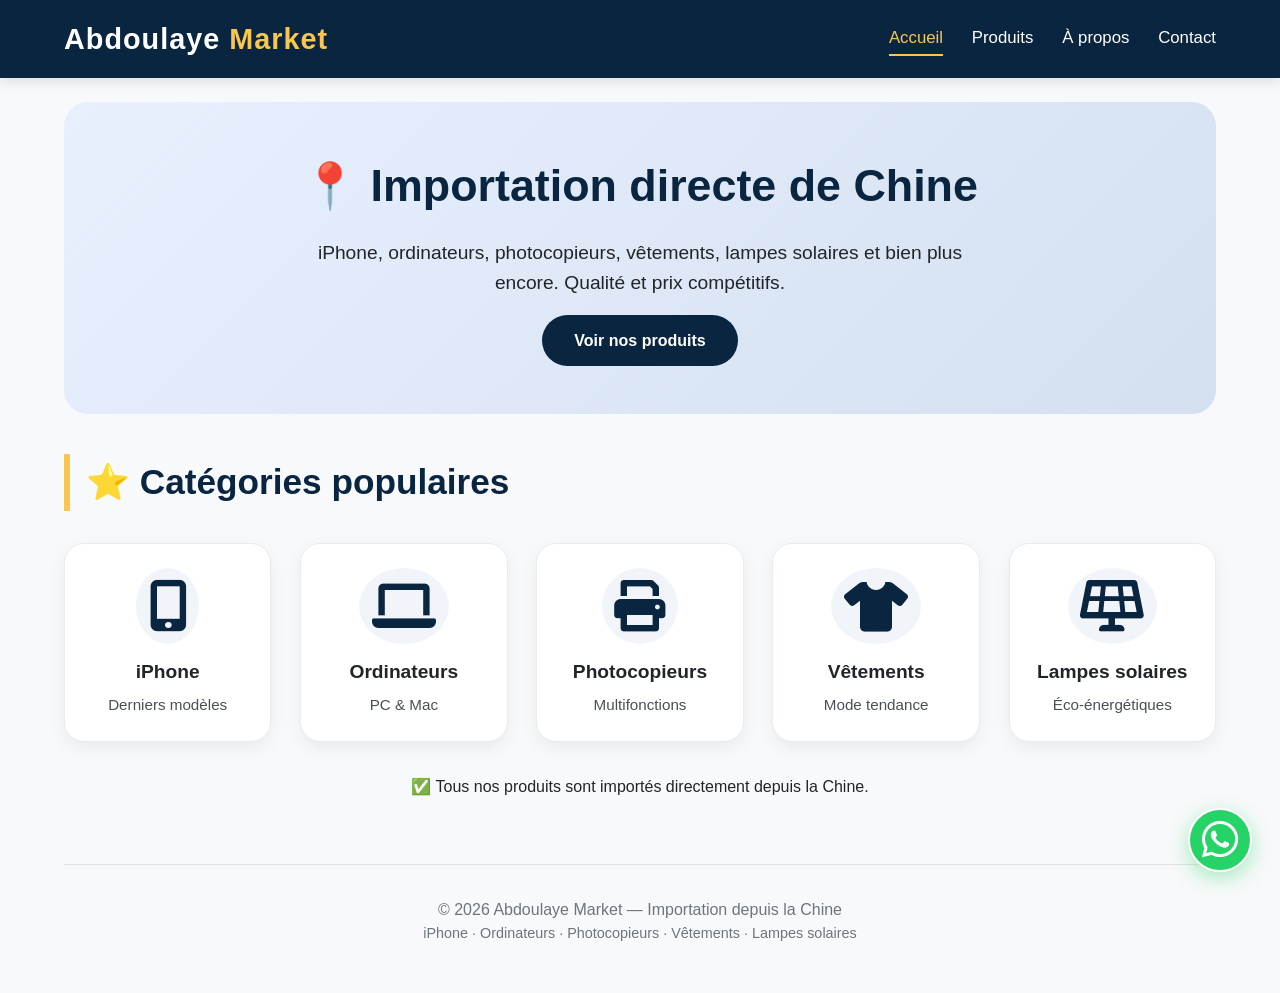
==== index.html @ 20791dfb "Add files via upload" ====
<!DOCTYPE html>
<html lang="fr">
<head>
    <meta charset="UTF-8">
    <meta name="viewport" content="width=device-width, initial-scale=1.0, maximum-scale=1.5">
    <title>Abdoulaye Market - Produits importés de Chine</title>
    <!-- Font Awesome pour les icônes -->
    <link rel="stylesheet" href="https://cdnjs.cloudflare.com/ajax/libs/font-awesome/6.0.0-beta3/css/all.min.css">
    <style>
        * {
            margin: 0;
            padding: 0;
            box-sizing: border-box;
            font-family: 'Segoe UI', Roboto, Helvetica, Arial, sans-serif;
        }

        body {
            background-color: #f8f9fa;
            color: #212529;
            line-height: 1.6;
            padding-bottom: 3rem;
        }

        /* --- HEADER & NAVIGATION --- */
        header {
            background: #0a2540;
            color: white;
            padding: 1rem 0;
            box-shadow: 0 4px 12px rgba(0,0,0,0.1);
            position: sticky;
            top: 0;
            z-index: 100;
        }

        .container {
            max-width: 1200px;
            margin: 0 auto;
            padding: 0 1.5rem;
        }

        .header-flex {
            display: flex;
            justify-content: space-between;
            align-items: center;
            flex-wrap: wrap;
        }

        .logo h1 {
            font-size: 1.8rem;
            font-weight: 700;
            letter-spacing: 1px;
        }
        .logo span {
            color: #f9c74f;
        }

        nav ul {
            list-style: none;
            display: flex;
            gap: 1.8rem;
            flex-wrap: wrap;
        }

        nav ul li a {
            color: white;
            text-decoration: none;
            font-weight: 500;
            font-size: 1.05rem;
            padding: 0.4rem 0;
            border-bottom: 2px solid transparent;
            transition: 0.2s;
        }

        nav ul li a:hover,
        nav ul li a.active {
            border-bottom-color: #f9c74f;
            color: #f9c74f;
        }

        /* --- PAGES (section cachée / affichée) --- */
        .page {
            display: none;
            animation: fadeIn 0.3s ease;
        }

        .page.active {
            display: block;
        }

        @keyframes fadeIn {
            0% { opacity: 0; transform: translateY(6px); }
            100% { opacity: 1; transform: translateY(0); }
        }

        /* --- SECTIONS GÉNÉRIQUES --- */
        .section-title {
            font-size: 2.2rem;
            font-weight: 600;
            margin: 2rem 0 1.5rem;
            color: #0a2540;
            border-left: 6px solid #f9c74f;
            padding-left: 1rem;
        }

        .hero {
            background: linear-gradient(135deg, #e8f0fe 0%, #d4e0f0 100%);
            padding: 3rem 2rem;
            border-radius: 24px;
            margin: 1.5rem 0 2.5rem;
            text-align: center;
        }

        .hero h2 {
            font-size: 2.8rem;
            color: #0a2540;
        }
        .hero p {
            font-size: 1.2rem;
            max-width: 700px;
            margin: 1rem auto;
        }

        .btn {
            display: inline-block;
            background: #0a2540;
            color: white;
            padding: 0.8rem 2rem;
            border-radius: 40px;
            text-decoration: none;
            font-weight: 600;
            transition: 0.2s;
            border: none;
            cursor: pointer;
        }
        .btn:hover {
            background: #f9c74f;
            color: #0a2540;
            transform: scale(1.02);
        }

        /* --- GRILLE PRODUITS --- */
        .product-grid {
            display: grid;
            grid-template-columns: repeat(auto-fit, minmax(190px, 1fr));
            gap: 1.8rem;
            margin: 2rem 0;
        }

        .product-card {
            background: white;
            padding: 1.5rem 1rem;
            border-radius: 20px;
            box-shadow: 0 6px 18px rgba(0,0,0,0.06);
            text-align: center;
            transition: 0.2s;
            border: 1px solid #e9ecef;
        }
        .product-card:hover {
            transform: translateY(-5px);
            box-shadow: 0 12px 28px rgba(0,0,0,0.08);
        }
        .product-card i {
            font-size: 3.2rem;
            color: #0a2540;
            background: #f1f5f9;
            padding: 0.8rem;
            border-radius: 50%;
            margin-bottom: 0.8rem;
        }
        .product-card h3 {
            font-size: 1.2rem;
            margin-bottom: 0.3rem;
        }
        .product-card p {
            color: #495057;
            font-size: 0.95rem;
        }

        /* --- CONTACT / À PROPOS --- */
        .contact-info {
            background: white;
            padding: 2rem;
            border-radius: 24px;
            box-shadow: 0 4px 12px rgba(0,0,0,0.04);
            margin: 2rem 0;
        }
        .contact-info p {
            font-size: 1.1rem;
            margin: 0.6rem 0;
        }
        .contact-info i {
            width: 2rem;
            color: #0a2540;
        }

        .about-text {
            background: white;
            padding: 2rem;
            border-radius: 24px;
            box-shadow: 0 4px 12px rgba(0,0,0,0.04);
            font-size: 1.1rem;
        }

        /* --- WHATSAPP FLOTTANT --- */
        .whatsapp-float {
            position: fixed;
            bottom: 28px;
            right: 28px;
            background-color: #25d366;
            color: white;
            width: 64px;
            height: 64px;
            border-radius: 50%;
            display: flex;
            align-items: center;
            justify-content: center;
            font-size: 2.6rem;
            box-shadow: 0 6px 20px rgba(37, 211, 102, 0.4);
            z-index: 999;
            transition: 0.2s;
            text-decoration: none;
            border: 2px solid white;
        }

        .whatsapp-float:hover {
            transform: scale(1.08);
            background-color: #20b85f;
            box-shadow: 0 8px 28px rgba(37, 211, 102, 0.6);
        }

        /* petit tooltip sur le bouton */
        .whatsapp-float::after {
            content: "WhatsApp";
            position: absolute;
            right: 78px;
            background: #0a2540;
            color: white;
            padding: 0.3rem 0.9rem;
            border-radius: 30px;
            font-size: 0.9rem;
            font-weight: 500;
            white-space: nowrap;
            opacity: 0;
            pointer-events: none;
            transition: 0.2s;
        }
        .whatsapp-float:hover::after {
            opacity: 1;
        }

        /* --- FOOTER --- */
        footer {
            margin-top: 4rem;
            text-align: center;
            color: #6c757d;
            border-top: 1px solid #dee2e6;
            padding-top: 2rem;
        }

        /* --- RESPONSIVE --- */
        @media (max-width: 720px) {
            .header-flex {
                flex-direction: column;
                gap: 0.8rem;
            }
            nav ul {
                justify-content: center;
                gap: 1rem;
            }
            .hero h2 {
                font-size: 2rem;
            }
            .whatsapp-float {
                width: 56px;
                height: 56px;
                font-size: 2.2rem;
                bottom: 20px;
                right: 20px;
            }
            .whatsapp-float::after {
                display: none;
            }
        }
    </style>
</head>
<body>

<!-- HEADER -->
<header>
    <div class="container header-flex">
        <div class="logo">
            <h1>Abdoulaye <span>Market</span></h1>
        </div>
        <nav>
            <ul>
                <li><a href="#" class="active" data-page="accueil">Accueil</a></li>
                <li><a href="#" data-page="produits">Produits</a></li>
                <li><a href="#" data-page="apropos">À propos</a></li>
                <li><a href="#" data-page="contact">Contact</a></li>
            </ul>
        </nav>
    </div>
</header>

<!-- CONTENEUR PRINCIPAL -->
<div class="container">

    <!-- ========= PAGE ACCUEIL ========= -->
    <section id="accueil" class="page active">
        <div class="hero">
            <h2>📍 Importation directe de Chine</h2>
            <p>iPhone, ordinateurs, photocopieurs, vêtements, lampes solaires et bien plus encore. Qualité et prix compétitifs.</p>
            <a href="#" class="btn" data-page="produits">Voir nos produits</a>
        </div>

        <h2 class="section-title">⭐ Catégories populaires</h2>
        <div class="product-grid">
            <div class="product-card"><i class="fas fa-mobile-alt"></i><h3>iPhone</h3><p>Derniers modèles</p></div>
            <div class="product-card"><i class="fas fa-laptop"></i><h3>Ordinateurs</h3><p>PC & Mac</p></div>
            <div class="product-card"><i class="fas fa-print"></i><h3>Photocopieurs</h3><p>Multifonctions</p></div>
            <div class="product-card"><i class="fas fa-tshirt"></i><h3>Vêtements</h3><p>Mode tendance</p></div>
            <div class="product-card"><i class="fas fa-solar-panel"></i><h3>Lampes solaires</h3><p>Éco-énergétiques</p></div>
        </div>
        <p style="text-align:center; margin: 1.5rem 0;">✅ Tous nos produits sont importés directement depuis la Chine.</p>
    </section>

    <!-- ========= PAGE PRODUITS ========= -->
    <section id="produits" class="page">
        <h2 class="section-title">📦 Nos produits</h2>
        <div class="product-grid">
            <div class="product-card"><i class="fas fa-mobile-alt"></i><h3>iPhone 15 Pro</h3><p>Neuf, débloqué</p></div>
            <div class="product-card"><i class="fas fa-mobile-alt"></i><h3>iPhone 14</h3><p>Reconditionné</p></div>
            <div class="product-card"><i class="fas fa-laptop"></i><h3>MacBook Air</h3><p>M2, 13"</p></div>
            <div class="product-card"><i class="fas fa-laptop"></i><h3>Dell XPS 13</h3><p>Intel Core i7</p></div>
            <div class="product-card"><i class="fas fa-print"></i><h3>Canon IR</h3><p>Photocopieur pro</p></div>
            <div class="product-card"><i class="fas fa-print"></i><h3>HP LaserJet</h3><p>Multifonction</p></div>
            <div class="product-card"><i class="fas fa-tshirt"></i><h3>Vêtements été</h3><p>Lots variés</p></div>
            <div class="product-card"><i class="fas fa-tshirt"></i><h3>Tenues formelles</h3><p>Homme / Femme</p></div>
            <div class="product-card"><i class="fas fa-solar-panel"></i><h3>Lampe 50W</h3><p>Panneau solaire</p></div>
            <div class="product-card"><i class="fas fa-solar-panel"></i><h3>Kit solaire 100W</h3><p>Avec batterie</p></div>
            <div class="product-card"><i class="fas fa-headphones"></i><h3>Accessoires</h3><p>Écouteurs, coques</p></div>
            <div class="product-card"><i class="fas fa-plug"></i><h3>Chargeurs</h3><p>Originaux & rapides</p></div>
        </div>
        <p style="margin-top:1rem;">💬 Contactez-nous pour connaître la disponibilité et les prix.</p>
    </section>

    <!-- ========= PAGE À PROPOS ========= -->
    <section id="apropos" class="page">
        <h2 class="section-title">🔍 À propos d'Abdoulaye Market</h2>
        <div class="about-text">
            <p><strong>Abdoulaye Market</strong> est une société spécialisée dans l'importation de produits électroniques, textiles et énergies renouvelables depuis la Chine. </p>
            <p>Nous sélectionnons rigoureusement nos fournisseurs pour vous offrir le meilleur rapport qualité-prix. Que vous soyez particulier ou professionnel, nous avons des solutions adaptées à vos besoins.</p>
            <p>📍 Basés au Bénin, nous livrons dans toute la sous-région.</p>
            <p><i class="fas fa-check-circle" style="color:#25a36f;"></i> Expérience, fiabilité et transparence.</p>
        </div>
    </section>

    <!-- ========= PAGE CONTACT ========= -->
    <section id="contact" class="page">
        <h2 class="section-title">📞 Contactez-nous</h2>
        <div class="contact-info">
            <p><i class="fas fa-user"></i> <strong>Abdoulaye</strong> (Gérant)</p>
            <p><i class="fas fa-phone-alt"></i> <strong>Téléphone :</strong> +229 90 06 84 87</p>
            <p><i class="fas fa-whatsapp" style="color:#25d366;"></i> <strong>WhatsApp :</strong> +229 90 06 84 87</p>
            <p><i class="fas fa-envelope"></i> <strong>Email :</strong> contact@abdoulayemarket.com</p>
            <p><i class="fas fa-map-marker-alt"></i> <strong>Adresse :</strong> Cotonou, Bénin</p>
            <p style="margin-top:1.5rem;">🕒 Horaires : Lun - Sam (8h - 19h)</p>
        </div>
        <p>✉️ Pour toute demande, appelez-nous ou écrivez-nous sur WhatsApp.</p>
    </section>

    <!-- FOOTER -->
    <footer>
        <p>&copy; 2026 Abdoulaye Market — Importation depuis la Chine</p>
        <p style="font-size:0.9rem;">iPhone · Ordinateurs · Photocopieurs · Vêtements · Lampes solaires</p>
    </footer>
</div>

<!-- ===== BOUTON WHATSAPP FLOTTANT ===== -->
<a href="https://wa.me/22990068487?text=Bonjour%20Abdoulaye%20Market%2C%20je%20suis%20intéress%C3%A9%20par%20vos%20produits." 
   class="whatsapp-float" 
   target="_blank" 
   rel="noopener noreferrer" 
   aria-label="Contacter sur WhatsApp">
    <i class="fab fa-whatsapp"></i>
</a>

<!-- ===== SCRIPT POUR LA NAVIGATION ===== -->
<script>
    (function() {
        // Récupération des éléments
        const navLinks = document.querySelectorAll('nav ul li a');
        const pages = {
            accueil: document.getElementById('accueil'),
            produits: document.getElementById('produits'),
            apropos: document.getElementById('apropos'),
            contact: document.getElementById('contact')
        };

        // Fonction pour changer de page
        function switchPage(pageId) {
            // Cacher toutes les pages
            Object.keys(pages).forEach(id => {
                pages[id].classList.remove('active');
            });
            // Afficher la page cible
            if (pages[pageId]) {
                pages[pageId].classList.add('active');
            }
            // Mise à jour de la classe active sur les liens
            navLinks.forEach(link => {
                link.classList.remove('active');
                if (link.dataset.page === pageId) {
                    link.classList.add('active');
                }
            });
            // Scroll en haut (optionnel)
            window.scrollTo({ top: 0, behavior: 'smooth' });
        }

        // Gestionnaire de clic sur les liens de navigation
        navLinks.forEach(link => {
            link.addEventListener('click', function(e) {
                e.preventDefault();
                const page = this.dataset.page;
                if (page && pages[page]) {
                    switchPage(page);
                }
            });
        });

        // Gestion des clics sur les boutons "Voir nos produits" / etc. (data-page)
        document.querySelectorAll('[data-page]').forEach(el => {
            el.addEventListener('click', function(e) {
                // Si c'est un lien avec href="#", on empêche le saut
                if (this.tagName === 'A' && this.getAttribute('href') === '#') {
                    e.preventDefault();
                }
                const page = this.dataset.page;
                if (page && pages[page]) {
                    switchPage(page);
                }
            });
        });

        // Page par défaut : accueil (déjà active)
        // Si l'utilisateur clique sur un lien avec data-page="accueil" on reste cohérent
        // Vérification initiale : s'assurer que l'accueil est bien actif
        // (déjà fait dans le HTML avec class="active")
    })();
</script>

</body>
</html>
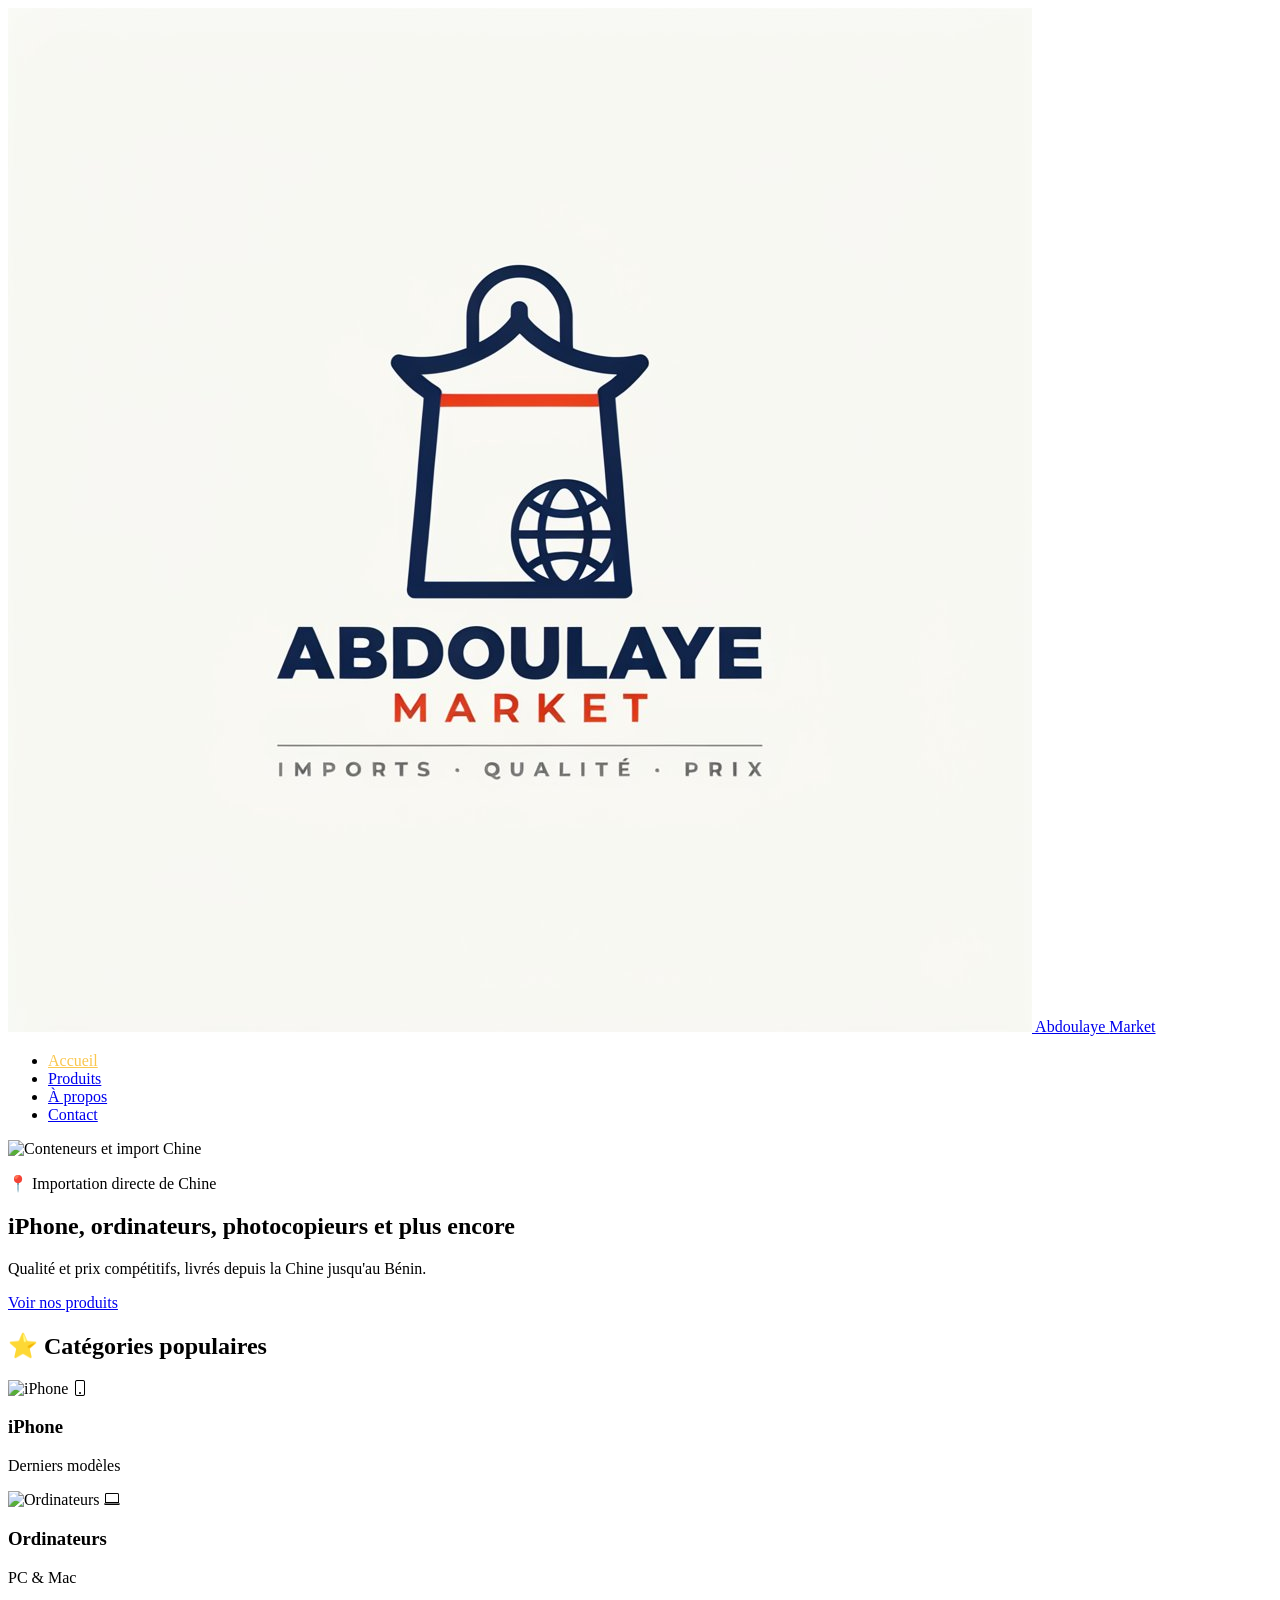
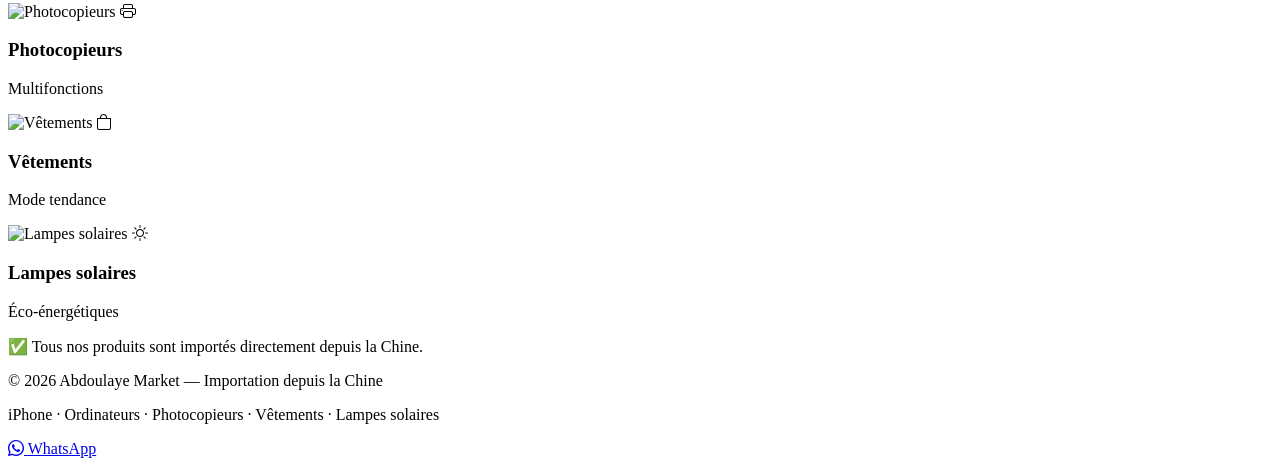
==== commit 2691cf7b: "Ajout du site complet Abdoulaye Market" ====
--- a/index.html
+++ b/index.html
@@ -1,454 +1,121 @@
-<!DOCTYPE html>
-<html lang="fr">
-<head>
-    <meta charset="UTF-8">
-    <meta name="viewport" content="width=device-width, initial-scale=1.0, maximum-scale=1.5">
-    <title>Abdoulaye Market - Produits importés de Chine</title>
-    <!-- Font Awesome pour les icônes -->
-    <link rel="stylesheet" href="https://cdnjs.cloudflare.com/ajax/libs/font-awesome/6.0.0-beta3/css/all.min.css">
-    <style>
-        * {
-            margin: 0;
-            padding: 0;
-            box-sizing: border-box;
-            font-family: 'Segoe UI', Roboto, Helvetica, Arial, sans-serif;
-        }
-
-        body {
-            background-color: #f8f9fa;
-            color: #212529;
-            line-height: 1.6;
-            padding-bottom: 3rem;
-        }
-
-        /* --- HEADER & NAVIGATION --- */
-        header {
-            background: #0a2540;
-            color: white;
-            padding: 1rem 0;
-            box-shadow: 0 4px 12px rgba(0,0,0,0.1);
-            position: sticky;
-            top: 0;
-            z-index: 100;
-        }
-
-        .container {
-            max-width: 1200px;
-            margin: 0 auto;
-            padding: 0 1.5rem;
-        }
-
-        .header-flex {
-            display: flex;
-            justify-content: space-between;
-            align-items: center;
-            flex-wrap: wrap;
-        }
-
-        .logo h1 {
-            font-size: 1.8rem;
-            font-weight: 700;
-            letter-spacing: 1px;
-        }
-        .logo span {
-            color: #f9c74f;
-        }
-
-        nav ul {
-            list-style: none;
-            display: flex;
-            gap: 1.8rem;
-            flex-wrap: wrap;
-        }
-
-        nav ul li a {
-            color: white;
-            text-decoration: none;
-            font-weight: 500;
-            font-size: 1.05rem;
-            padding: 0.4rem 0;
-            border-bottom: 2px solid transparent;
-            transition: 0.2s;
-        }
-
-        nav ul li a:hover,
-        nav ul li a.active {
-            border-bottom-color: #f9c74f;
-            color: #f9c74f;
-        }
-
-        /* --- PAGES (section cachée / affichée) --- */
-        .page {
-            display: none;
-            animation: fadeIn 0.3s ease;
-        }
-
-        .page.active {
-            display: block;
-        }
-
-        @keyframes fadeIn {
-            0% { opacity: 0; transform: translateY(6px); }
-            100% { opacity: 1; transform: translateY(0); }
-        }
-
-        /* --- SECTIONS GÉNÉRIQUES --- */
-        .section-title {
-            font-size: 2.2rem;
-            font-weight: 600;
-            margin: 2rem 0 1.5rem;
-            color: #0a2540;
-            border-left: 6px solid #f9c74f;
-            padding-left: 1rem;
-        }
-
-        .hero {
-            background: linear-gradient(135deg, #e8f0fe 0%, #d4e0f0 100%);
-            padding: 3rem 2rem;
-            border-radius: 24px;
-            margin: 1.5rem 0 2.5rem;
-            text-align: center;
-        }
-
-        .hero h2 {
-            font-size: 2.8rem;
-            color: #0a2540;
-        }
-        .hero p {
-            font-size: 1.2rem;
-            max-width: 700px;
-            margin: 1rem auto;
-        }
-
-        .btn {
-            display: inline-block;
-            background: #0a2540;
-            color: white;
-            padding: 0.8rem 2rem;
-            border-radius: 40px;
-            text-decoration: none;
-            font-weight: 600;
-            transition: 0.2s;
-            border: none;
-            cursor: pointer;
-        }
-        .btn:hover {
-            background: #f9c74f;
-            color: #0a2540;
-            transform: scale(1.02);
-        }
-
-        /* --- GRILLE PRODUITS --- */
-        .product-grid {
-            display: grid;
-            grid-template-columns: repeat(auto-fit, minmax(190px, 1fr));
-            gap: 1.8rem;
-            margin: 2rem 0;
-        }
-
-        .product-card {
-            background: white;
-            padding: 1.5rem 1rem;
-            border-radius: 20px;
-            box-shadow: 0 6px 18px rgba(0,0,0,0.06);
-            text-align: center;
-            transition: 0.2s;
-            border: 1px solid #e9ecef;
-        }
-        .product-card:hover {
-            transform: translateY(-5px);
-            box-shadow: 0 12px 28px rgba(0,0,0,0.08);
-        }
-        .product-card i {
-            font-size: 3.2rem;
-            color: #0a2540;
-            background: #f1f5f9;
-            padding: 0.8rem;
-            border-radius: 50%;
-            margin-bottom: 0.8rem;
-        }
-        .product-card h3 {
-            font-size: 1.2rem;
-            margin-bottom: 0.3rem;
-        }
-        .product-card p {
-            color: #495057;
-            font-size: 0.95rem;
-        }
-
-        /* --- CONTACT / À PROPOS --- */
-        .contact-info {
-            background: white;
-            padding: 2rem;
-            border-radius: 24px;
-            box-shadow: 0 4px 12px rgba(0,0,0,0.04);
-            margin: 2rem 0;
-        }
-        .contact-info p {
-            font-size: 1.1rem;
-            margin: 0.6rem 0;
-        }
-        .contact-info i {
-            width: 2rem;
-            color: #0a2540;
-        }
-
-        .about-text {
-            background: white;
-            padding: 2rem;
-            border-radius: 24px;
-            box-shadow: 0 4px 12px rgba(0,0,0,0.04);
-            font-size: 1.1rem;
-        }
-
-        /* --- WHATSAPP FLOTTANT --- */
-        .whatsapp-float {
-            position: fixed;
-            bottom: 28px;
-            right: 28px;
-            background-color: #25d366;
-            color: white;
-            width: 64px;
-            height: 64px;
-            border-radius: 50%;
-            display: flex;
-            align-items: center;
-            justify-content: center;
-            font-size: 2.6rem;
-            box-shadow: 0 6px 20px rgba(37, 211, 102, 0.4);
-            z-index: 999;
-            transition: 0.2s;
-            text-decoration: none;
-            border: 2px solid white;
-        }
-
-        .whatsapp-float:hover {
-            transform: scale(1.08);
-            background-color: #20b85f;
-            box-shadow: 0 8px 28px rgba(37, 211, 102, 0.6);
-        }
-
-        /* petit tooltip sur le bouton */
-        .whatsapp-float::after {
-            content: "WhatsApp";
-            position: absolute;
-            right: 78px;
-            background: #0a2540;
-            color: white;
-            padding: 0.3rem 0.9rem;
-            border-radius: 30px;
-            font-size: 0.9rem;
-            font-weight: 500;
-            white-space: nowrap;
-            opacity: 0;
-            pointer-events: none;
-            transition: 0.2s;
-        }
-        .whatsapp-float:hover::after {
-            opacity: 1;
-        }
-
-        /* --- FOOTER --- */
-        footer {
-            margin-top: 4rem;
-            text-align: center;
-            color: #6c757d;
-            border-top: 1px solid #dee2e6;
-            padding-top: 2rem;
-        }
-
-        /* --- RESPONSIVE --- */
-        @media (max-width: 720px) {
-            .header-flex {
-                flex-direction: column;
-                gap: 0.8rem;
-            }
-            nav ul {
-                justify-content: center;
-                gap: 1rem;
-            }
-            .hero h2 {
-                font-size: 2rem;
-            }
-            .whatsapp-float {
-                width: 56px;
-                height: 56px;
-                font-size: 2.2rem;
-                bottom: 20px;
-                right: 20px;
-            }
-            .whatsapp-float::after {
-                display: none;
-            }
-        }
-    </style>
-</head>
-<body>
-
-<!-- HEADER -->
-<header>
-    <div class="container header-flex">
-        <div class="logo">
-            <h1>Abdoulaye <span>Market</span></h1>
-        </div>
-        <nav>
-            <ul>
-                <li><a href="#" class="active" data-page="accueil">Accueil</a></li>
-                <li><a href="#" data-page="produits">Produits</a></li>
-                <li><a href="#" data-page="apropos">À propos</a></li>
-                <li><a href="#" data-page="contact">Contact</a></li>
-            </ul>
-        </nav>
-    </div>
-</header>
-
-<!-- CONTENEUR PRINCIPAL -->
-<div class="container">
-
-    <!-- ========= PAGE ACCUEIL ========= -->
-    <section id="accueil" class="page active">
-        <div class="hero">
-            <h2>📍 Importation directe de Chine</h2>
-            <p>iPhone, ordinateurs, photocopieurs, vêtements, lampes solaires et bien plus encore. Qualité et prix compétitifs.</p>
-            <a href="#" class="btn" data-page="produits">Voir nos produits</a>
-        </div>
-
-        <h2 class="section-title">⭐ Catégories populaires</h2>
-        <div class="product-grid">
-            <div class="product-card"><i class="fas fa-mobile-alt"></i><h3>iPhone</h3><p>Derniers modèles</p></div>
-            <div class="product-card"><i class="fas fa-laptop"></i><h3>Ordinateurs</h3><p>PC & Mac</p></div>
-            <div class="product-card"><i class="fas fa-print"></i><h3>Photocopieurs</h3><p>Multifonctions</p></div>
-            <div class="product-card"><i class="fas fa-tshirt"></i><h3>Vêtements</h3><p>Mode tendance</p></div>
-            <div class="product-card"><i class="fas fa-solar-panel"></i><h3>Lampes solaires</h3><p>Éco-énergétiques</p></div>
-        </div>
-        <p style="text-align:center; margin: 1.5rem 0;">✅ Tous nos produits sont importés directement depuis la Chine.</p>
-    </section>
-
-    <!-- ========= PAGE PRODUITS ========= -->
-    <section id="produits" class="page">
-        <h2 class="section-title">📦 Nos produits</h2>
-        <div class="product-grid">
-            <div class="product-card"><i class="fas fa-mobile-alt"></i><h3>iPhone 15 Pro</h3><p>Neuf, débloqué</p></div>
-            <div class="product-card"><i class="fas fa-mobile-alt"></i><h3>iPhone 14</h3><p>Reconditionné</p></div>
-            <div class="product-card"><i class="fas fa-laptop"></i><h3>MacBook Air</h3><p>M2, 13"</p></div>
-            <div class="product-card"><i class="fas fa-laptop"></i><h3>Dell XPS 13</h3><p>Intel Core i7</p></div>
-            <div class="product-card"><i class="fas fa-print"></i><h3>Canon IR</h3><p>Photocopieur pro</p></div>
-            <div class="product-card"><i class="fas fa-print"></i><h3>HP LaserJet</h3><p>Multifonction</p></div>
-            <div class="product-card"><i class="fas fa-tshirt"></i><h3>Vêtements été</h3><p>Lots variés</p></div>
-            <div class="product-card"><i class="fas fa-tshirt"></i><h3>Tenues formelles</h3><p>Homme / Femme</p></div>
-            <div class="product-card"><i class="fas fa-solar-panel"></i><h3>Lampe 50W</h3><p>Panneau solaire</p></div>
-            <div class="product-card"><i class="fas fa-solar-panel"></i><h3>Kit solaire 100W</h3><p>Avec batterie</p></div>
-            <div class="product-card"><i class="fas fa-headphones"></i><h3>Accessoires</h3><p>Écouteurs, coques</p></div>
-            <div class="product-card"><i class="fas fa-plug"></i><h3>Chargeurs</h3><p>Originaux & rapides</p></div>
-        </div>
-        <p style="margin-top:1rem;">💬 Contactez-nous pour connaître la disponibilité et les prix.</p>
-    </section>
-
-    <!-- ========= PAGE À PROPOS ========= -->
-    <section id="apropos" class="page">
-        <h2 class="section-title">🔍 À propos d'Abdoulaye Market</h2>
-        <div class="about-text">
-            <p><strong>Abdoulaye Market</strong> est une société spécialisée dans l'importation de produits électroniques, textiles et énergies renouvelables depuis la Chine. </p>
-            <p>Nous sélectionnons rigoureusement nos fournisseurs pour vous offrir le meilleur rapport qualité-prix. Que vous soyez particulier ou professionnel, nous avons des solutions adaptées à vos besoins.</p>
-            <p>📍 Basés au Bénin, nous livrons dans toute la sous-région.</p>
-            <p><i class="fas fa-check-circle" style="color:#25a36f;"></i> Expérience, fiabilité et transparence.</p>
-        </div>
-    </section>
-
-    <!-- ========= PAGE CONTACT ========= -->
-    <section id="contact" class="page">
-        <h2 class="section-title">📞 Contactez-nous</h2>
-        <div class="contact-info">
-            <p><i class="fas fa-user"></i> <strong>Abdoulaye</strong> (Gérant)</p>
-            <p><i class="fas fa-phone-alt"></i> <strong>Téléphone :</strong> +229 90 06 84 87</p>
-            <p><i class="fas fa-whatsapp" style="color:#25d366;"></i> <strong>WhatsApp :</strong> +229 90 06 84 87</p>
-            <p><i class="fas fa-envelope"></i> <strong>Email :</strong> contact@abdoulayemarket.com</p>
-            <p><i class="fas fa-map-marker-alt"></i> <strong>Adresse :</strong> Cotonou, Bénin</p>
-            <p style="margin-top:1.5rem;">🕒 Horaires : Lun - Sam (8h - 19h)</p>
-        </div>
-        <p>✉️ Pour toute demande, appelez-nous ou écrivez-nous sur WhatsApp.</p>
-    </section>
-
-    <!-- FOOTER -->
-    <footer>
-        <p>&copy; 2026 Abdoulaye Market — Importation depuis la Chine</p>
-        <p style="font-size:0.9rem;">iPhone · Ordinateurs · Photocopieurs · Vêtements · Lampes solaires</p>
-    </footer>
-</div>
-
-<!-- ===== BOUTON WHATSAPP FLOTTANT ===== -->
-<a href="https://wa.me/22990068487?text=Bonjour%20Abdoulaye%20Market%2C%20je%20suis%20intéress%C3%A9%20par%20vos%20produits." 
-   class="whatsapp-float" 
-   target="_blank" 
-   rel="noopener noreferrer" 
-   aria-label="Contacter sur WhatsApp">
-    <i class="fab fa-whatsapp"></i>
-</a>
-
-<!-- ===== SCRIPT POUR LA NAVIGATION ===== -->
-<script>
-    (function() {
-        // Récupération des éléments
-        const navLinks = document.querySelectorAll('nav ul li a');
-        const pages = {
-            accueil: document.getElementById('accueil'),
-            produits: document.getElementById('produits'),
-            apropos: document.getElementById('apropos'),
-            contact: document.getElementById('contact')
-        };
-
-        // Fonction pour changer de page
-        function switchPage(pageId) {
-            // Cacher toutes les pages
-            Object.keys(pages).forEach(id => {
-                pages[id].classList.remove('active');
-            });
-            // Afficher la page cible
-            if (pages[pageId]) {
-                pages[pageId].classList.add('active');
-            }
-            // Mise à jour de la classe active sur les liens
-            navLinks.forEach(link => {
-                link.classList.remove('active');
-                if (link.dataset.page === pageId) {
-                    link.classList.add('active');
-                }
-            });
-            // Scroll en haut (optionnel)
-            window.scrollTo({ top: 0, behavior: 'smooth' });
-        }
-
-        // Gestionnaire de clic sur les liens de navigation
-        navLinks.forEach(link => {
-            link.addEventListener('click', function(e) {
-                e.preventDefault();
-                const page = this.dataset.page;
-                if (page && pages[page]) {
-                    switchPage(page);
-                }
-            });
-        });
-
-        // Gestion des clics sur les boutons "Voir nos produits" / etc. (data-page)
-        document.querySelectorAll('[data-page]').forEach(el => {
-            el.addEventListener('click', function(e) {
-                // Si c'est un lien avec href="#", on empêche le saut
-                if (this.tagName === 'A' && this.getAttribute('href') === '#') {
-                    e.preventDefault();
-                }
-                const page = this.dataset.page;
-                if (page && pages[page]) {
-                    switchPage(page);
-                }
-            });
-        });
-
-        // Page par défaut : accueil (déjà active)
-        // Si l'utilisateur clique sur un lien avec data-page="accueil" on reste cohérent
-        // Vérification initiale : s'assurer que l'accueil est bien actif
-        // (déjà fait dans le HTML avec class="active")
-    })();
-</script>
-
-</body>
-</html>+<!DOCTYPE html>
+<html lang="fr">
+<head>
+<meta charset="UTF-8">
+<meta name="viewport" content="width=device-width, initial-scale=1.0, maximum-scale=1.5">
+<title>Abdoulaye Market - Accueil</title>
+
+<!-- Tailwind CSS -->
+<script src="https://cdn.tailwindcss.com"></script>
+<script>
+  tailwind.config = {
+    theme: {
+      extend: {
+        colors: {
+          navy: { DEFAULT: '#0a2540', light: '#123a5e' },
+          gold: '#f9c74f',
+        },
+        fontFamily: { sans: ['Segoe UI', 'Roboto', 'Helvetica', 'Arial', 'sans-serif'] }
+      }
+    }
+  }
+</script>
+
+<!-- Bootstrap Icons -->
+<link rel="stylesheet" href="https://cdn.jsdelivr.net/npm/bootstrap-icons@1.11.3/font/bootstrap-icons.css">
+<link rel="stylesheet" href="css/style.css">
+</head>
+
+<body class="bg-slate-50 text-slate-800 leading-relaxed pb-12">
+
+<!-- HEADER -->
+<header class="bg-navy text-white sticky top-0 z-50 shadow-lg">
+  <div class="max-w-6xl mx-auto px-6 py-4 flex flex-wrap items-center justify-between gap-3">
+    <div class="text-2xl font-bold tracking-wide">
+      <a href="index.html">
+        <img src="images/logo.jpg" alt="logo" class="inline-block w-10 h-10 rounded-full mr-2 object-cover">
+        Abdoulaye <span class="text-gold">Market</span>
+      </a>
+    </div>
+    <nav>
+      <ul class="flex flex-wrap gap-7">
+        <li><a href="index.html" class="active border-b-2 border-transparent pb-1 font-medium transition hover:text-gold hover:border-gold">Accueil</a></li>
+        <li><a href="produits.html" class="border-b-2 border-transparent pb-1 font-medium transition hover:text-gold hover:border-gold">Produits</a></li>
+        <li><a href="apropos.html" class="border-b-2 border-transparent pb-1 font-medium transition hover:text-gold hover:border-gold">À propos</a></li>
+        <li><a href="contact.html" class="border-b-2 border-transparent pb-1 font-medium transition hover:text-gold hover:border-gold">Contact</a></li>
+      </ul>
+    </nav>
+  </div>
+</header>
+
+<div class="max-w-6xl mx-auto px-6">
+
+  <div class="relative rounded-3xl overflow-hidden mt-6 mb-10">
+    <img src="images/hero.jpg" alt="Conteneurs et import Chine" class="w-full h-72 md:h-96 object-cover">
+    <div class="absolute inset-0 bg-gradient-to-r from-navy/90 via-navy/70 to-navy/20"></div>
+    <div class="absolute inset-0 flex flex-col justify-center px-6 md:px-14 text-white">
+      <p class="text-gold font-semibold mb-2">📍 Importation directe de Chine</p>
+      <h2 class="text-3xl md:text-5xl font-bold max-w-xl mb-4">iPhone, ordinateurs, photocopieurs et plus encore</h2>
+      <p class="max-w-lg text-slate-100 mb-6">Qualité et prix compétitifs, livrés depuis la Chine jusqu'au Bénin.</p>
+      <a href="produits.html" class="inline-block w-fit bg-gold text-navy font-semibold px-7 py-3 rounded-full hover:bg-white transition">Voir nos produits</a>
+    </div>
+  </div>
+
+  <h2 class="text-3xl font-semibold text-navy border-l-4 border-gold pl-4 mb-6">⭐ Catégories populaires</h2>
+  <div class="grid grid-cols-2 sm:grid-cols-3 lg:grid-cols-5 gap-6 mb-8">
+      <div class="p-4 text-center">
+        <img src="https://encrypted-tbn0.gstatic.com/images?q=tbn:ANd9GcTbDBseOQ6X73Tr_lYZVGVSqMeMhZfdAmGoi-U7dcYCAA&s=10" alt="iPhone" class="w-full h-28 object-cover">
+        <i class="bi bi-phone text-navy mb-1"></i>
+        <h3 class="font-semibold">iPhone</h3>
+        <p class="text-sm text-slate-500">Derniers modèles</p>
+      </div>
+      
+      <div class="p-4 text-center">
+        <img src="https://encrypted-tbn0.gstatic.com/images?q=tbn:ANd9GcQbCRbplSyhb-WAxuoD71ECwa0GluTPfwtBABQIO5bkwg&s=10" alt="Ordinateurs" class="w-full h-28 object-cover">
+        <i class="bi bi-laptop text-navy mb-1"></i>
+        <h3 class="font-semibold">Ordinateurs</h3>
+        <p class="text-sm text-slate-500">PC & Mac</p>
+      </div>
+
+      
+      <div class="p-4 text-center">
+        <img src="https://encrypted-tbn0.gstatic.com/images?q=tbn:ANd9GcTxv8KLpRWmO_Q_dpbQEGQ7HIAPWx4R9RJZIojO7WTSWA&s=10" alt="Photocopieurs" class="w-full h-28 object-cover">
+        <i class="bi bi-printer text-navy mb-1"></i>
+        <h3 class="font-semibold">Photocopieurs</h3>
+        <p class="text-sm text-slate-500">Multifonctions</p>
+      </div>
+
+      <div class="p-4 text-center">
+        <img src="https://encrypted-tbn0.gstatic.com/images?q=tbn:ANd9GcSK_JXEtFo9Y-q0WP8rU9cmwNfPA0oxQelaNbtu7SIN3A&s=10" alt="Vêtements" class="w-full h-28 object-cover">
+        <i class="bi bi-bag text-navy mb-1"></i>
+        <h3 class="font-semibold">Vêtements</h3>
+        <p class="text-sm text-slate-500">Mode tendance</p>
+      </div>
+
+      <div class="p-4 text-center">
+        <img src="https://encrypted-tbn0.gstatic.com/images?q=tbn:ANd9GcQr6X54t697WVJP4ZnyhJNQ0FnZYpjpB03JEcSB29g17g&s=10" alt="Lampes solaires" class="w-full h-28 object-cover">
+        <i class="bi bi-sun text-navy mb-1"></i>
+        <h3 class="font-semibold">Lampes solaires</h3>
+        <p class="text-sm text-slate-500">Éco-énergétiques</p>
+      </div>
+      
+  </div>
+  <p class="text-center text-slate-600 mb-10">✅ Tous nos produits sont importés directement depuis la Chine.</p>
+
+  <!-- FOOTER -->
+  <footer class="mt-16 text-center text-slate-500 border-t border-slate-200 pt-8">
+    <p>&copy; 2026 Abdoulaye Market — Importation depuis la Chine</p>
+    <p class="text-sm mt-1">iPhone · Ordinateurs · Photocopieurs · Vêtements · Lampes solaires</p>
+  </footer>
+</div>
+
+<!-- BOUTON WHATSAPP FLOTTANT -->
+<a href="https://wa.me/22990068487?text=Bonjour%20Abdoulaye%20Market%2C%20je%20suis%20intéress%C3%A9%20par%20vos%20produits."
+   target="_blank" rel="noopener noreferrer" aria-label="Contacter sur WhatsApp"
+   class="group fixed bottom-7 right-7 z-[999] w-16 h-16 rounded-full bg-[#25d366] text-white border-2 border-white shadow-lg flex items-center justify-center text-3xl hover:scale-105 transition">
+  <i class="bi bi-whatsapp"></i>
+  <span class="pointer-events-none absolute right-[78px] whitespace-nowrap bg-navy text-white text-sm font-medium px-4 py-1.5 rounded-full opacity-0 group-hover:opacity-100 transition">WhatsApp</span>
+</a>
+
+</body>
+</html>
--- a/css/style.css
+++ b/css/style.css
@@ -0,0 +1,20 @@
+/* Styles complémentaires à Tailwind CSS (chargé en CDN dans index.html) */
+
+.page {
+  display: none;
+  animation: fadeIn 0.3s ease;
+}
+
+.page.active {
+  display: block;
+}
+
+@keyframes fadeIn {
+  0%   { opacity: 0; transform: translateY(6px); }
+  100% { opacity: 1; transform: translateY(0); }
+}
+
+nav a.active {
+  color: #f9c74f;
+  border-bottom-color: #f9c74f;
+}
